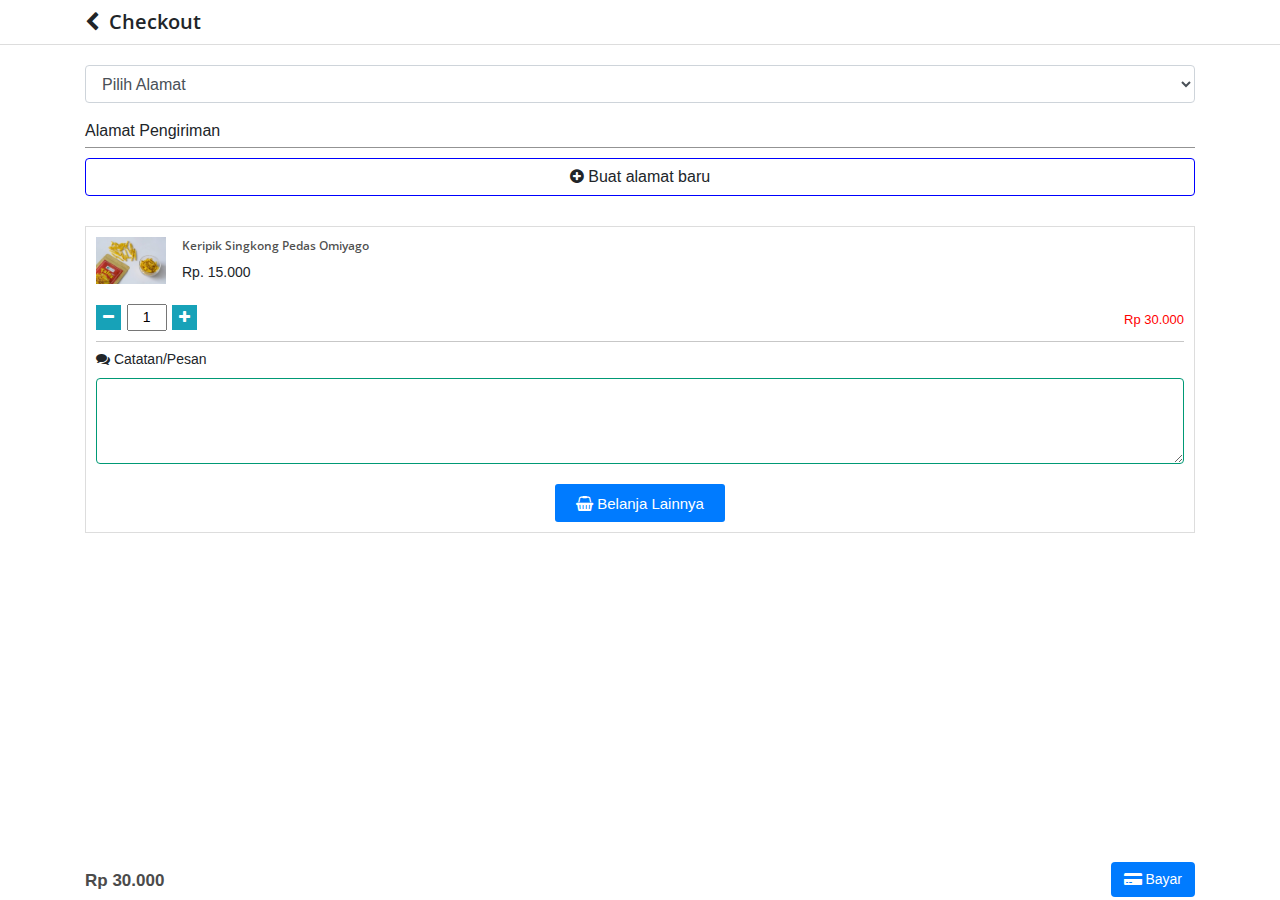
==== checkout.html @ ca687103 "update checkout" ====
<!DOCTYPE html>
<html lang="en">

<head>

  <meta charset="utf-8">
  <meta name="viewport" content="width=device-width, initial-scale=1, shrink-to-fit=no">
  <meta name="description" content="">
  <meta name="author" content="">

  <title>Pusat Camilan Dan Oleh Oleh Khas Nusantara | Omiyago</title>

  <!-- Bootstrap core CSS -->
  <link href="vendor/bootstrap/css/bootstrap.min.css" rel="stylesheet">

  <!-- Custom fonts for this template -->
  <link href="vendor/fontawesome-free/css/all.min.css" rel="stylesheet" type="text/css">
  <link href='https://fonts.googleapis.com/css?family=Lora:400,700,400italic,700italic' rel='stylesheet' type='text/css'>
  <link href='https://fonts.googleapis.com/css?family=Open+Sans:300italic,400italic,600italic,700italic,800italic,400,300,600,700,800' rel='stylesheet' type='text/css'>
  

  <!-- Font Aweseom -->
  <link rel="stylesheet" href="https://cdnjs.cloudflare.com/ajax/libs/font-awesome/4.7.0/css/font-awesome.min.css">

  <!-- Slick core CSS -->
  <link rel="stylesheet" type="text/css" href="plugin/slick/slick.css">
  <link rel="stylesheet" type="text/css" href="plugin/slick/slick-theme.css">

  <!-- Custom styles for this template -->
  <link href="assets/css/style.css" rel="stylesheet">

</head>

<body>

  <!-- Navigation -->
  <div class="back">
    <div class="container">
      <div class="row">
        <div class="col-12">
          <h2><i class="fa fa-chevron-left" aria-hidden="true"></i>&nbsp; Checkout</h2>
        </div>
      </div>
    </div>
  </div>

  <section id="checkout">
    <div class="container">
      <div class="row">
        <div class="col-12">
          <div class="listAddress">
            <div class="form-group">
              <select class="form-control">
                <option>Pilih Alamat</option>
                <option>2</option>
                <option>3</option>
                <option>4</option>
                <option>5</option>
              </select>
            </div>
          </div>
          <div class="addAddress">
            <p>Alamat Pengiriman</p>
            <div class="btnModal">
              <button class="btn" data-toggle="modal" data-target="#modalAddAddress"><i class="fa fa-plus-circle" aria-hidden="true"></i> Buat alamat baru</button>
            </div>
          </div>
          <div class="coldetailCheckout">
            <div class="detailCheckout">
              <div class="media">
                <img src="assets/img/produk1.jpg" class="mr-3" alt="...">
                <div class="media-body">
                  <h5 class="mt-0">Keripik Singkong Pedas Omiyago</h5>
                  <p>Rp. 15.000</p>
                </div>
              </div>
              <div class="formIncrement mt-3">
                <div class="float-left">
                  <button class="btnDecrement"><i class="fa fa-minus"></i></button>
                  <input type="text" class="input text-center" value="1">
                  <button class="btnIncrement"><i class="fa fa-plus"></i></button>
                </div>
                <div class="float-right">
                  <div class="subPrice">Rp 30.000</div>
                </div>
              </div>
            </div>
            <div class="catatan">
              <label><i class="fa fa-comments" aria-hidden="true"></i> Catatan/Pesan</label>
              <textarea class="form-control" rows="3"></textarea>
            </div>
            <div class="colbtnShop">
              <div class="moreShop">
                <a href="#"><i class="fa fa-shopping-basket" aria-hidden="true"></i> Belanja Lainnya</a>
              </div>
            </div>
          </div>
        </div>
      </div>
    </div>
  </section>

  <!-- Modal -->
  <div class="modal fade" id="modalAddAddress" tabindex="-1" role="dialog" aria-labelledby="exampleModalLabel" aria-hidden="true">
    <div class="modal-dialog" role="document">
      <div class="modal-content">
        <div class="modal-header">
          <h5 class="modal-title" id="exampleModalLabel">Tambah/Edit Alamat Pengiriman</h5>
          <button type="button" class="close" data-dismiss="modal" aria-label="Close">
            <span aria-hidden="true">&times;</span>
          </button>
        </div>
        <div class="modal-body">
          <form>
            <div class="form-group">
              <label for="exampleFormControlInput1">Alias untuk alamat ini:</label>
              <div class="input-group mb-2">
                <div class="input-group-prepend">
                  <div class="input-group-text"><i class="fa fa-address-card-o" aria-hidden="true"></i></div>
                </div>
                <input type="text" class="form-control" placeholder="Rumah, Kantor, dll">
              </div>
            </div>

            <div class="form-group">
              <label for="exampleFormControlInput1">Jadikan alamat utama:</label>
              <div class="form-check">
                <input class="form-check-input" type="checkbox" id="gridCheck1">
                <label class="form-check-label" for="gridCheck1">
                  YA
                </label>
              </div>
            </div>

            <div class="form-group">
              <label for="exampleFormControlInput1">Alamat:</label>
              <div class="input-group mb-2">
                <div class="input-group-prepend">
                  <div class="input-group-text"><i class="fa fa-pencil-square-o" aria-hidden="true"></i></div>
                </div>
                <textarea class="form-control" placeholder="Alamat perumahan/kantor" rows="2"></textarea>
              </div>
            </div>

            <div class="form-group">
              <label for="exampleFormControlInput1">Nama penerima:</label>
              <div class="input-group mb-2">
                <div class="input-group-prepend">
                  <div class="input-group-text"><i class="fa fa-user-o" aria-hidden="true"></i></div>
                </div>
                <input type="text" class="form-control" placeholder="Bpk. Sugiharto">
              </div>
            </div>

            <div class="form-group">
              <label for="exampleFormControlInput1">Kecamatan:</label>
              <div class="input-group mb-2">
                <div class="input-group-prepend">
                  <div class="input-group-text"><i class="fa fa-map-marker" aria-hidden="true"></i></div>
                </div>
                <input type="text" class="form-control" placeholder="Kecamatan">
              </div>
            </div>

            <div class="form-group">
              <label for="exampleFormControlInput1">Kode Pos:</label>
              <div class="input-group mb-2">
                <div class="input-group-prepend">
                  <div class="input-group-text"><i class="fa fa-inbox" aria-hidden="true"></i></div>
                </div>
                <input type="text" class="form-control" placeholder="22262">
              </div>
            </div>

            <div class="form-group">
              <label for="exampleFormControlInput1">Email:</label>
              <div class="input-group mb-2">
                <div class="input-group-prepend">
                  <div class="input-group-text"><i class="fa fa-envelope-o" aria-hidden="true"></i></div>
                </div>
                <input type="text" class="form-control" placeholder="name@domain.com">
              </div>
            </div>

            <div class="form-group">
              <label for="exampleFormControlInput1">Nomor kontak:</label>
              <div class="input-group mb-2">
                <div class="input-group-prepend">
                  <div class="input-group-text"><i class="fa fa-phone" aria-hidden="true"></i></div>
                </div>
                <input type="text" class="form-control" placeholder="08213384738">
              </div>
            </div>

            <div class="form-group">
              <label for="exampleFormControlInput1">Catatan untuk kurir:</label>
              <div class="input-group mb-2">
                <div class="input-group-prepend">
                  <div class="input-group-text"><i class="fa fa-commenting-o" aria-hidden="true"></i></div>
                </div>
                <input type="text" class="form-control" placeholder="Letakkan di kotak surat">
              </div>
            </div>
          </form>
        </div>
        <div class="modal-footer">
          <button type="button" class="btn btn-primary">Simpan</button>
        </div>
      </div>
    </div>
  </div>


  <div class="menuButton">
    <div class="container">
      <div class="row">
        <div class="col-5">
          <div class="priceTotal">
            Rp 30.000
          </div>
        </div>
        <div class="col-7">
          <div class="btnBayar">
            <button class="btn bayar"><i class="fa fa-credit-card-alt" aria-hidden="true"></i> Bayar</button>
          </div>
        </div>
      </div>
    </div>
  </div>
  

  <!-- Bootstrap core JavaScript -->
  <script src="vendor/jquery/jquery.min.js"></script>
  <script src="plugin/slick/slick.js" type="text/javascript"></script>
  <script src="vendor/bootstrap/js/bootstrap.bundle.min.js"></script>

  <script>
    
    $('.slider').slick({
      slidesToShow: 1,
      slidesToScroll: 1,
      arrows: false,
      fade: false,
      asNavFor: '.slider-nav-thumbnails',
    });

    $('.slider-nav-thumbnails').slick({
      slidesToShow: 3,
      slidesToScroll: 1,
      asNavFor: '.slider',
      dots: false,
      focusOnSelect: true
    });

    
    
  </script>

</body>

</html>
---- assets/css/style.css ----
body {
  font-size: 20px;
  color: #212529;
  font-family: sans-serif;
}

p {
  line-height: 1.5;
  margin: 30px 0;
}

p a {
  text-decoration: underline;
}

h1,
h2,
h3,
h4,
h5,
h6 {
  font-family: 'Open Sans', 'Helvetica Neue', Helvetica, Arial, sans-serif;
}

a {
  color: #212529;
  transition: all 0.2s;
}

a:hover {
  color: inherit;
  text-decoration: none;
}

::-moz-selection {
  color: #fff;
  background: #0085A1;
  text-shadow: none;
}

::selection {
  color: #fff;
  background: #0085A1;
  text-shadow: none;
}

img::-moz-selection {
  color: #fff;
  background: transparent;
}

img::selection {
  color: #fff;
  background: transparent;
}

img::-moz-selection {
  color: #fff;
  background: transparent;
}

#mainNav {
  position: absolute;
  background: transparent;
}
#mainNav form{
  width: 80%;
  position: relative;
}
#mainNav form input{
  border: 0px;
  height: 35px;
  font-size: 13px;
  padding-left: 33px;
}
#mainNav form button{
  top: -1px;
  border: 0px;
  color: #009975;
  position: absolute;
  background: transparent;
}
#mainNav form button i{
  font-size: 13px;
}
#mainNav .iconTop {
  width: 20%;
  margin-top: -11px;
}
#mainNav .iconTop .iconNavbar {
  float: left;
  width: 30px;
  text-align: center;
}
#mainNav .iconTop .iconNavbar i{
  color: #ffffff;
  font-size: 23px;
}

#mainNav .navbar-brand {
  font-weight: 800;
  color: #343a40;
}

#mainNav .navbar-toggler {
  font-size: 12px;
  font-weight: 800;
  padding: 13px;
  text-transform: uppercase;
  color: #343a40;
}

#mainNav .navbar-nav > li.nav-item > a {
  font-size: 12px;
  font-weight: 800;
  letter-spacing: 1px;
  text-transform: uppercase;
}

@media only screen and (min-width: 992px) {
  #mainNav {
    border-bottom: 1px solid transparent;
    background: transparent;
  }
  #mainNav .navbar-brand {
    padding: 10px 20px;
    color: #fff;
  }
  #mainNav .navbar-brand:focus, #mainNav .navbar-brand:hover {
    color: rgba(255, 255, 255, 0.8);
  }
  #mainNav .navbar-nav > li.nav-item > a {
    padding: 10px 20px;
    color: #fff;
  }
  #mainNav .navbar-nav > li.nav-item > a:focus, #mainNav .navbar-nav > li.nav-item > a:hover {
    color: rgba(255, 255, 255, 0.8);
  }
}

@media only screen and (min-width: 992px) {
  #mainNav {
    transition: background-color 0.2s;
    /* Force Hardware Acceleration in WebKit */
    transform: translate3d(0, 0, 0);
    -webkit-backface-visibility: hidden;
  }
  #mainNav.is-fixed {
    /* when the user scrolls down, we hide the header right above the viewport */
    position: fixed;
    top: -67px;
    transition: transform 0.2s;
    border-bottom: 1px solid white;
    background-color: rgba(255, 255, 255, 0.9);
  }
  #mainNav.is-fixed .navbar-brand {
    color: #212529;
  }
  #mainNav.is-fixed .navbar-brand:focus, #mainNav.is-fixed .navbar-brand:hover {
    color: #0085A1;
  }
  #mainNav.is-fixed .navbar-nav > li.nav-item > a {
    color: #212529;
  }
  #mainNav.is-fixed .navbar-nav > li.nav-item > a:focus, #mainNav.is-fixed .navbar-nav > li.nav-item > a:hover {
    color: #0085A1;
  }
  #mainNav.is-visible {
    /* if the user changes the scrolling direction, we show the header */
    transform: translate3d(0, 100%, 0);
  }
}

#slideProduk .slidercontent .owl-nav {
  top: 30%;
  width: 100%;
  position: absolute;
}
#slideProduk .slidercontent .owl-nav button{
  width: 50px;
  height: 50px;
  color: #ffffff;
  background-color: rgba(0,0,0,0.3);
}
#slideProduk .slidercontent .owl-nav button span{
  font-size: 28px;
}
#slideProduk .slidercontent .owl-nav button.owl-prev{
  float: left;
}
#slideProduk .slidercontent .owl-nav button.owl-next{
  float: right;
}

#related .colTitle{
  text-align: center;
}
#related .colTitle h4{
  font-family: serif;
}
#related .colRelated img {
  width: 100%;
}
#related .colRelated .descProduk h2 {
  font-family: serif;
  font-size: 11px;
  font-weight: 600;
  margin-top: 5px;
}
#related .border-bottom {
  padding-bottom: 5px;
  margin-bottom: 15px;
}



#icons .cols {
  float: left;
  width: 20%;
  text-align: center;
}
#icons .cols .iconBullet img{
  width: 70%;
}
#icons .cols .iconBullet .descIcons p {
  margin: 0px;
  font-size: 12px;
  line-height: 15px;
  font-weight: 500;
}

#masterBannerProduk .slideThumb .slider figure {
  margin-bottom: 0px;
}
#masterBannerProduk .titleProduk {
  margin-left: 15px;
  margin-right: 15px;
  margin-bottom: 15px;
  padding-bottom: 15px;
  border-bottom: 1px solid #c9c9c9;
}
#masterBannerProduk .titleProduk h2 {
  color: #1ABC9C;
  font-size: 22px;
  font-weight: 600;
}
#masterBannerProduk .titleProduk .priceDetail h3 {
  font-size: 22px;
  font-family: serif;
  margin-bottom: 0px;
}
#masterBannerProduk .titleProduk .priceDetail h3 span {
  color: #c5c5c5;
  margin-right: 11px;
  text-decoration: line-through;
}

#masterBannerProduk .descProdukDetail {
  margin: 15px;
}
#masterBannerProduk .descProdukDetail h1 {
  font-size: 13px;
  font-weight: bolder;
}
#masterBannerProduk .descProdukDetail p{
  font-size: 13px;
  color: #6e6e6e;
  font-family: serif;
}





#colProduk {
  margin-top: 40px;
  margin-bottom: 40px;
}
#colProduk .heading {
  padding: 8px 9px;
  overflow: hidden;
  margin-bottom: 10px;
  background-color: #f1f1f1;
}
#colProduk .heading h2{
  float: left;
  color: #009975;
  font-size: 12px;
  padding-top: 10px;
  margin-bottom: 0px;
}
#colProduk .heading h2 span{
  font-weight: bold;
}
#colProduk .heading .more {
  float: right;
}
#colProduk .heading .more .textMore {
  color: #009975;
  padding: 5px 9px;
  border-radius: 15px;
  border: 2px solid #009975;
}
#colProduk .heading .more .textMore p {
  margin: 0px;
  font-size: 12px;
  font-weight: 600;
}
#colProduk .heading .timer{
  float: right;
  margin-bottom: 0px;
}
#colProduk .heading .timer .time{
  float: left;
  padding: 5px;
  color: #ffffff;
  font-size: 12px;
  margin-left: 4px;
  border-radius: 3px;
  background: #e91c06;
  font-family: sans-serif;
}
#colProduk .item img {
  margin-bottom: 10px;
}
#colProduk .descProduk h2 {
  font-size: 12px;
  margin-bottom: 2px;
}
#colProduk .descProduk .price del {
  margin: 0px;
  font-size: 12px;
}
#colProduk .descProduk .price p {
  margin: 0px;
  font-size: 14px;
  margin-top: -5px;
  font-weight: 600;
}

.back {
  width: 100%;
  z-index: 999;
  position: fixed;
  background: #ffffff;
  border-bottom: 1px solid #dddddd;
}
.back h2{
  font-size: 20px;
  font-weight: 600;
  margin: 10px 0px 10px 0px;
}
#checkout {
  padding-top: 65px;
}
#checkout .addAddress p {
  margin: 0px;
  font-size: 16px;
  margin-bottom: 10px;
  padding-bottom: 4px;
  border-bottom: 1px solid #939393;
}
#checkout .addAddress .btnModal button {
  text-align: center;
  border: 1px solid blue;
  width: 100%;
}
#modalAddAddress .modal-header h5 {
  font-size: 14px;
  font-weight: 600;
}
#modalAddAddress .modal-body form .form-group {
  margin-bottom: 0px;
}
#modalAddAddress .modal-body form .form-group input{
  color: #dddddd;
  font-size: 14px;
}
#modalAddAddress .modal-body form .form-group textarea{
  color: #dddddd;
  font-size: 14px;
}
#modalAddAddress .modal-body form .form-group label {
  font-size: 14px;
  margin-bottom: 0px;
}
#modalAddAddress .modal-body form .form-group .form-check label {
  top: -7px;
  position: relative;
}
#checkout .coldetailCheckout {
  padding: 10px;
  margin-top: 30px;
  border: 1px solid #dddddd;
}
#checkout .coldetailCheckout .detailCheckout {
  padding-bottom: 10px;
  border-bottom: 1px solid #c7c7c7;
}
#checkout .coldetailCheckout .detailCheckout .media img {
  width: 70px;
}
#checkout .coldetailCheckout .detailCheckout .media .media-body h5 {
  font-size: 12px;
  line-height: normal;
  color: rgba(0, 0, 0, .7);
  font-weight: 600;
}
#checkout .coldetailCheckout .detailCheckout .media .media-body p {
  margin: 0px;
  font-size: 14px;
}
#checkout .coldetailCheckout .detailCheckout .formIncrement{
  overflow: hidden;
}
#checkout .coldetailCheckout .detailCheckout .formIncrement .subPrice {
  color: red;
  font-size: 13px;
  padding-top: 10px;
}
#checkout .coldetailCheckout .detailCheckout .formIncrement button{
  color: #ffffff;
  font-size: 14px;
  background: #17a2b8;
  border: 1px solid #17a2b8;
}
#checkout .coldetailCheckout .detailCheckout .formIncrement input{
  width: 40px;
  font-size: 14px;
}
#checkout .coldetailCheckout .catatan label {
  font-size: 14px;
}
#checkout .coldetailCheckout .catatan textarea {
  border: 1px solid #009975;
}
#checkout .coldetailCheckout .colbtnShop {
  margin-top: 20px;
}
#checkout .coldetailCheckout .colbtnShop .moreShop {
  text-align: center;
  background: #007bff;
  width: 170px;
  margin: auto;
  border-radius: 3px;
  padding: 3px 3px 5px 3px;
}
#checkout .coldetailCheckout .colbtnShop .moreShop a{
  color: #ffffff;
  font-size: 15px;
}
.priceTotal {
  font-size: 17px;
  font-weight: 600;
  color: #4b4b4b;
  padding-top: 6px;
}
.btnBayar button {
  background: #007bff;
  color: #ffffff;
  float: right;
  font-size: 14px;
}






footer {
  padding-top: 10px;
  background-color: #009975;
  border-top: 4px solid #005642;
}
footer .heading{
  text-align: center;
  margin-bottom: 10px;
  padding-bottom: 5px;
  border-bottom: 1px solid #f1f1f1;
}
footer .heading h2{
  color: #ffffff;
  font-size: 17px;
}
footer .linkFooter ul {
  padding-left: 0px;
}
footer .linkFooter ul li{
  list-style: none;
  margin-bottom: -7px;
}
footer .linkFooter ul li a{
  color: #ffffff;
  font-size: 11px;
}
footer .copyright {
  margin-top: 4em;
  text-align: center;
  padding-bottom: 4em;
}
footer .copyright p{
  margin: 0px;
  font-size: 13px;
  color: #f6f6f6;
}
footer .copyright p span{
  color: #ffff02;
}

.menuButton {
  bottom: 0;
  width: 100%;
  z-index: 999;
  position: fixed;
  padding: 3px 5px;
  background: #ffffff;
}
.menuButton .colMenus {
  text-align: center;
}
.menuButton .colMenus a img {
  width: 25px;
}
.menuButton .colMenus a p {
  margin: 0px;
  color: #9c9c9c;
  font-size: 12px;
  font-family: serif;
}
.menuButton .colCartButton a {
  font-size: 16px;
  margin-top: 5px;
  padding: 6px 8px;
  border: 1px solid #CCCCCC;
}
.menuButton .colBtnBuy {
  padding-right: 15px;
}
.menuButton .colBtnBuy button{
  width: 100%;
  color: #ffffff;
  background-color: #009975;
}
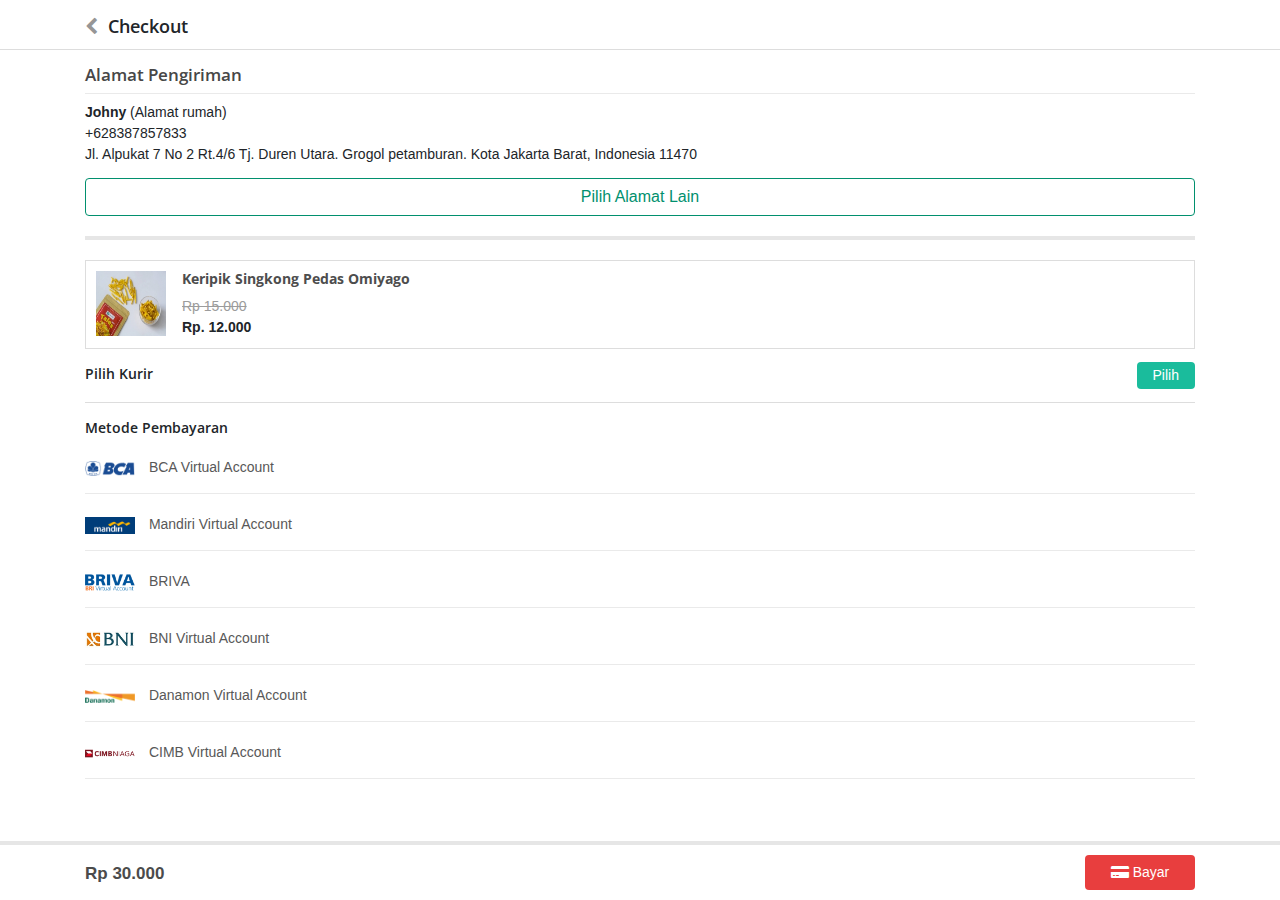
==== commit f3b07dd2: "update checkout page" ====
--- a/checkout.html
+++ b/checkout.html
@@ -22,12 +22,17 @@
   <!-- Font Aweseom -->
   <link rel="stylesheet" href="https://cdnjs.cloudflare.com/ajax/libs/font-awesome/4.7.0/css/font-awesome.min.css">
 
-  <!-- Slick core CSS -->
-  <link rel="stylesheet" type="text/css" href="plugin/slick/slick.css">
-  <link rel="stylesheet" type="text/css" href="plugin/slick/slick-theme.css">
+  <link href="lib/jquery.actionSheet.css" rel="stylesheet"/>
 
   <!-- Custom styles for this template -->
   <link href="assets/css/style.css" rel="stylesheet">
+
+  <style>
+    body {
+      height: 100%;
+      position: relative;
+    }
+  </style>
 
 </head>
 
@@ -46,35 +51,46 @@
 
   <section id="checkout">
     <div class="container">
+
       <div class="row">
         <div class="col-12">
-          <div class="listAddress">
-            <div class="form-group">
-              <select class="form-control">
-                <option>Pilih Alamat</option>
-                <option>2</option>
-                <option>3</option>
-                <option>4</option>
-                <option>5</option>
-              </select>
-            </div>
-          </div>
-          <div class="addAddress">
+          <div class="address">
+            <div class="headingAddress">
+              <h2>Alamat Pengiriman</h2>
+            </div>
+            <div class="alamat">
+              <p><strong>Johny</strong> (Alamat rumah)</p>
+              <p class="phone">+628387857833</p>
+              <p class="addressShipping">Jl. Alpukat 7 No 2 Rt.4/6 Tj. Duren Utara. Grogol petamburan. Kota Jakarta Barat, Indonesia 11470</p>
+            </div>
+            <div class="colChooseAddress">
+              <div class="btnChoose">
+                <button class="btn">Pilih Alamat Lain</button>
+              </div>
+            </div>
+          </div>
+        </div>
+      </div>
+
+      <div class="row">
+        <div class="col-12">
+          <!-- <div class="addAddress">
             <p>Alamat Pengiriman</p>
             <div class="btnModal">
               <button class="btn" data-toggle="modal" data-target="#modalAddAddress"><i class="fa fa-plus-circle" aria-hidden="true"></i> Buat alamat baru</button>
             </div>
-          </div>
+          </div> -->
           <div class="coldetailCheckout">
             <div class="detailCheckout">
               <div class="media">
                 <img src="assets/img/produk1.jpg" class="mr-3" alt="...">
                 <div class="media-body">
                   <h5 class="mt-0">Keripik Singkong Pedas Omiyago</h5>
-                  <p>Rp. 15.000</p>
-                </div>
-              </div>
-              <div class="formIncrement mt-3">
+                  <p class="priceCoret">Rp 15.000</p>
+                  <p>Rp. 12.000</p>
+                </div>
+              </div>
+              <!-- <div class="formIncrement mt-3">
                 <div class="float-left">
                   <button class="btnDecrement"><i class="fa fa-minus"></i></button>
                   <input type="text" class="input text-center" value="1">
@@ -83,22 +99,73 @@
                 <div class="float-right">
                   <div class="subPrice">Rp 30.000</div>
                 </div>
-              </div>
-            </div>
-            <div class="catatan">
+              </div> -->
+            </div>
+            <!-- <div class="catatan">
               <label><i class="fa fa-comments" aria-hidden="true"></i> Catatan/Pesan</label>
               <textarea class="form-control" rows="3"></textarea>
-            </div>
-            <div class="colbtnShop">
+            </div> -->
+            <!-- <div class="colbtnShop">
               <div class="moreShop">
                 <a href="#"><i class="fa fa-shopping-basket" aria-hidden="true"></i> Belanja Lainnya</a>
               </div>
-            </div>
-          </div>
+            </div> -->
+          </div>
+          <div class="shipping">
+            <div class="labelShipping float-left">
+              <h2>Pilih Kurir</h2>
+            </div>
+            <div class="valShipping float-right">
+              <button class="btn btnSelectShipping" id="btnShow">Pilih</button>
+            </div>
+          </div>
+
+          <div class="shipping payment">
+            <div class="labelShipping">
+              <h2>Metode Pembayaran</h2>
+            </div>
+            <div class="listPayment">
+              <ul>
+                <li>
+                  <a href="#">
+                    <img src="assets/img/bca.png"> BCA Virtual Account
+                  </a>
+                </li>
+                <li>
+                  <a href="#">
+                    <img src="assets/img/mandiri.png"> Mandiri Virtual Account
+                  </a>
+                </li>
+                <li>
+                  <a href="#">
+                    <img src="assets/img/briva.png"> BRIVA
+                  </a>
+                </li>
+                <li>
+                  <a href="#">
+                    <img src="assets/img/bni.png"> BNI Virtual Account
+                  </a>
+                </li>
+                <li>
+                  <a href="#">
+                    <img src="assets/img/danamon.png"> Danamon Virtual Account
+                  </a>
+                </li>
+                <li>
+                  <a href="#">
+                    <img src="assets/img/cimb.png"> CIMB Virtual Account
+                  </a>
+                </li>
+              </ul>
+            </div>
+          </div>
+
         </div>
       </div>
     </div>
   </section>
+
+  <div id="actionSheet"></div>
 
   <!-- Modal -->
   <div class="modal fade" id="modalAddAddress" tabindex="-1" role="dialog" aria-labelledby="exampleModalLabel" aria-hidden="true">
@@ -211,7 +278,7 @@
   </div>
 
 
-  <div class="menuButton">
+  <div class="menuButton menubuttonCheckout">
     <div class="container">
       <div class="row">
         <div class="col-5">
@@ -231,29 +298,33 @@
 
   <!-- Bootstrap core JavaScript -->
   <script src="vendor/jquery/jquery.min.js"></script>
-  <script src="plugin/slick/slick.js" type="text/javascript"></script>
+  <script src="lib/jquery.actionSheet.js"></script>
   <script src="vendor/bootstrap/js/bootstrap.bundle.min.js"></script>
 
   <script>
-    
-    $('.slider').slick({
-      slidesToShow: 1,
-      slidesToScroll: 1,
-      arrows: false,
-      fade: false,
-      asNavFor: '.slider-nav-thumbnails',
+    var data1 = [
+      {icon: 'xxx.png', label: 'Next Day (1 hari) <span>Rp 21.000</span>', id: 'xxx'},
+      {icon: 'xxx.png', label: 'Reguler (2-4 hari) <span>Rp 15.000</span>', id: 'xxx'},
+      {icon: 'xxx.png', label: 'JNE YES (1 hari) <span>Rp 20.000</span>', id: 'xxx'},
+      {icon: 'xxx.png', label: 'JNE Reguler (2-3 hari) <span>Rp 14.000</span>', id: 'xxx'},
+    ];
+  </script>
+
+  <script>
+    var as = null;
+    $(function () {
+      var as = $('#actionSheet').ActionSheet({
+        data: data1,
+        labelField: 'label',
+        idField: 'id',
+        backgroundColor:'#fff',
+        color:'#333',
+      });
+
+      $('#btnShow').click(function () {
+        as.show();
+      });
     });
-
-    $('.slider-nav-thumbnails').slick({
-      slidesToShow: 3,
-      slidesToScroll: 1,
-      asNavFor: '.slider',
-      dots: false,
-      focusOnSelect: true
-    });
-
-    
-    
   </script>
 
 </body>
--- a/assets/css/style.css
+++ b/assets/css/style.css
@@ -58,7 +58,12 @@
   color: #fff;
   background: transparent;
 }
-
+.slick-track {
+  /* width: 100% !important; */
+}
+button.slick-next {
+  display: none !important;
+}
 #mainNav {
   position: absolute;
   background: transparent;
@@ -85,7 +90,7 @@
 }
 #mainNav .iconTop {
   width: 20%;
-  margin-top: -11px;
+  margin-top: 4px;
 }
 #mainNav .iconTop .iconNavbar {
   float: left;
@@ -117,58 +122,11 @@
   text-transform: uppercase;
 }
 
-@media only screen and (min-width: 992px) {
-  #mainNav {
-    border-bottom: 1px solid transparent;
-    background: transparent;
-  }
-  #mainNav .navbar-brand {
-    padding: 10px 20px;
-    color: #fff;
-  }
-  #mainNav .navbar-brand:focus, #mainNav .navbar-brand:hover {
-    color: rgba(255, 255, 255, 0.8);
-  }
-  #mainNav .navbar-nav > li.nav-item > a {
-    padding: 10px 20px;
-    color: #fff;
-  }
-  #mainNav .navbar-nav > li.nav-item > a:focus, #mainNav .navbar-nav > li.nav-item > a:hover {
-    color: rgba(255, 255, 255, 0.8);
-  }
-}
-
-@media only screen and (min-width: 992px) {
-  #mainNav {
-    transition: background-color 0.2s;
-    /* Force Hardware Acceleration in WebKit */
-    transform: translate3d(0, 0, 0);
-    -webkit-backface-visibility: hidden;
-  }
-  #mainNav.is-fixed {
-    /* when the user scrolls down, we hide the header right above the viewport */
-    position: fixed;
-    top: -67px;
-    transition: transform 0.2s;
-    border-bottom: 1px solid white;
-    background-color: rgba(255, 255, 255, 0.9);
-  }
-  #mainNav.is-fixed .navbar-brand {
-    color: #212529;
-  }
-  #mainNav.is-fixed .navbar-brand:focus, #mainNav.is-fixed .navbar-brand:hover {
-    color: #0085A1;
-  }
-  #mainNav.is-fixed .navbar-nav > li.nav-item > a {
-    color: #212529;
-  }
-  #mainNav.is-fixed .navbar-nav > li.nav-item > a:focus, #mainNav.is-fixed .navbar-nav > li.nav-item > a:hover {
-    color: #0085A1;
-  }
-  #mainNav.is-visible {
-    /* if the user changes the scrolling direction, we show the header */
-    transform: translate3d(0, 100%, 0);
-  }
+.navbarCategory {
+  background: #009975 !important;
+}
+.navbarCategory form .form-group {
+  margin-bottom: 0px;
 }
 
 #slideProduk .slidercontent .owl-nav {
@@ -229,14 +187,20 @@
   font-weight: 500;
 }
 
-#masterBannerProduk .slideThumb .slider figure {
-  margin-bottom: 0px;
+.detailPage {
+  padding-top: 58px;
+}
+#masterBannerProduk .slideThumb .owl-carousel {
+  position: relative;
+}
+#masterBannerProduk .slideThumb .owl-carousel .owl-dots {
+  bottom: 0;
+  width: 100%;
+  position: absolute;
+  text-align: center;
 }
 #masterBannerProduk .titleProduk {
-  margin-left: 15px;
-  margin-right: 15px;
-  margin-bottom: 15px;
-  padding-bottom: 15px;
+  margin: 15px 0px;
   border-bottom: 1px solid #c9c9c9;
 }
 #masterBannerProduk .titleProduk h2 {
@@ -248,6 +212,7 @@
   font-size: 22px;
   font-family: serif;
   margin-bottom: 0px;
+  padding-bottom: 15px;
 }
 #masterBannerProduk .titleProduk .priceDetail h3 span {
   color: #c5c5c5;
@@ -255,9 +220,6 @@
   text-decoration: line-through;
 }
 
-#masterBannerProduk .descProdukDetail {
-  margin: 15px;
-}
 #masterBannerProduk .descProdukDetail h1 {
   font-size: 13px;
   font-weight: bolder;
@@ -266,6 +228,12 @@
   font-size: 13px;
   color: #6e6e6e;
   font-family: serif;
+}
+#masterBannerProduk .owl-theme .owl-dots .owl-dot span {
+  background: #ffffff;
+}
+#masterBannerProduk .owl-theme .owl-dots .owl-dot.active span {
+  background: #1ABC9C;
 }
 
 
@@ -337,21 +305,89 @@
   margin-top: -5px;
   font-weight: 600;
 }
+#colProduk .item {
+  border: 1px solid #dddddd;
+  border-radius: 7px;
+  box-shadow: rgba(49, 53, 59, 0.12) 0px 1px 6px;
+}
+#colProduk .item .descProduk {
+  height: 95px;
+  padding: 5px 10px 10px 10px;
+}
+#colProduk .headingLatest {
+  padding-top: 15px;
+  text-align: center;
+  margin-bottom: 15px;
+  border-top: 1px solid #f1f1f1;
+}
+.produkCategory {
+  margin-top: 53px !important;
+}
 
 .back {
   width: 100%;
+  height: 50px;
   z-index: 999;
   position: fixed;
+  padding-top: 6px;
   background: #ffffff;
   border-bottom: 1px solid #dddddd;
 }
+.backDetail {
+  height: 60px;
+  padding-top: 4px;
+}
 .back h2{
-  font-size: 20px;
+  font-size: 18px;
   font-weight: 600;
   margin: 10px 0px 10px 0px;
+}
+.back h2.daftarText{
+  font-size: 15px;
+  text-align: right;
+}
+.back h2.daftarText a{
+  color: #009975;
+}
+.back h2 i {
+  color: #969696;
+}
+.back .formSearch{
+  padding-top: 3px;
+}
+.back .formSearch form {
+  position: relative;
+}
+.back .formSearch form input{
+  padding-left: 35px;
+}
+.back .formSearch form .form-group{
+  margin-bottom: 0px;
+}
+.back .formSearch form button{
+  top: 0;
+  left: 0;
+  border: 0px;
+  position: absolute;
+  background: transparent;
+}
+.back .formSearch form button i{
+  color: #969696;
+}
+.back .iconHeader {
+  padding-top: 7px;
+}
+.back .iconHeader .colIcon{
+  float: left;
+  width: 27px;
+  text-align: center;
+}
+.back .iconHeader .colIcon i{
+  color: #969696;
 }
 #checkout {
   padding-top: 65px;
+  padding-bottom: 60px;
 }
 #checkout .addAddress p {
   margin: 0px;
@@ -390,25 +426,32 @@
 }
 #checkout .coldetailCheckout {
   padding: 10px;
-  margin-top: 30px;
+  margin-top: 20px;
   border: 1px solid #dddddd;
 }
-#checkout .coldetailCheckout .detailCheckout {
+/*#checkout .coldetailCheckout .detailCheckout {
   padding-bottom: 10px;
   border-bottom: 1px solid #c7c7c7;
-}
+}*/
 #checkout .coldetailCheckout .detailCheckout .media img {
   width: 70px;
+  height: 65px;
 }
 #checkout .coldetailCheckout .detailCheckout .media .media-body h5 {
-  font-size: 12px;
-  line-height: normal;
-  color: rgba(0, 0, 0, .7);
-  font-weight: 600;
+  font-size: 14px;
+  color: #4d4d4d;
+  font-weight: bold;
 }
 #checkout .coldetailCheckout .detailCheckout .media .media-body p {
   margin: 0px;
   font-size: 14px;
+  font-weight: 600;
+}
+#checkout .coldetailCheckout .detailCheckout .media .media-body p.priceCoret {
+  color: #9c9c9c;
+  font-size: 14px;
+  font-weight: normal;
+  text-decoration: line-through;
 }
 #checkout .coldetailCheckout .detailCheckout .formIncrement{
   overflow: hidden;
@@ -449,6 +492,50 @@
   color: #ffffff;
   font-size: 15px;
 }
+#checkout .shipping {
+  overflow: hidden;
+  margin-top: 10px;
+  padding-bottom: 13px;
+  border-bottom: 1px solid #dddddd;
+}
+#checkout .shipping h2 {
+  margin: 0px;
+  font-size: 14px;
+  font-weight: 600;
+  padding-top: 7px;
+}
+#checkout .shipping .valShipping button {
+  color: #ffffff;
+  font-size: 14px;
+  padding: 2px 15px;
+  background: #1ABC9C;
+}
+#checkout .shipping .valShipping button:focus {
+  box-shadow: none;
+}
+#checkout .payment {
+  border-bottom: 0px;
+}
+#checkout .payment .listPayment ul {
+  padding-left: 0px;
+}
+#checkout .payment .listPayment ul li {
+  list-style: none;
+  padding-top: 13px;
+  padding-bottom: 13px;
+  border-bottom: 1px solid #eaeaea;
+}
+#checkout .payment .listPayment ul li a{
+  font-size: 14px;
+  color: #585858;
+}
+#checkout .payment .listPayment ul li a img{
+  width: 50px;
+  margin-right: 10px;
+}
+.as-list-cell-label span {
+  float: right;
+}
 .priceTotal {
   font-size: 17px;
   font-weight: 600;
@@ -456,13 +543,103 @@
   padding-top: 6px;
 }
 .btnBayar button {
-  background: #007bff;
-  color: #ffffff;
+  background: #e83e3e;
+  color: #ffffff;
+  width: 110px;
   float: right;
   font-size: 14px;
 }
 
 
+/** Login **/
+#login {
+  padding-top: 50px;
+}
+#login .loginForm {
+  margin-top: 30px;
+}
+#login .loginForm form{
+  text-align: center;
+}
+#login .loginForm form input {
+  height: 40px;
+  border-top: 0px;
+  border-left: 0px;
+  border-right: 0px;
+  border-radius: 0px;
+}
+#login .loginForm form input:focus {
+  box-shadow: none;
+}
+#login .loginForm form button {
+  width: 100%;
+  height: 40px;
+  color: #a0a0a0;
+  background: #dddddd;
+  border: 1px solid #dddddd;
+}
+#login .or {
+  display: flex;
+  padding-top: 25px;
+  text-align: center;
+  align-items: center;
+}
+#login .or span{
+  font-size: 12px;
+  color: #aeaeae;
+  padding: 0 16px;
+  white-space: nowrap;
+}
+#login .or span.lines{
+  display: inline-block;
+  width: 100%;
+  border-bottom: 1px solid rgb(224, 224, 224);
+}
+#login .loginSosmed {
+  margin-top: 25px;
+}
+#login .loginSosmed button{
+  width: 100%;
+  height: 40px;
+  color: #777777;
+  background: #ffffff;
+  border: 1px solid #dddddd;
+}
+#login .textDaftar {
+  margin-top: 10px;
+}
+#login .textDaftar p {
+  margin: 0px;
+  color: #888888;
+  font-size: 12px;
+  text-align: center;
+}
+#login .textDaftar p a{
+  color: #009975;
+}
+
+/** Action Sheet **/
+#btnShow {
+  padding-top: 3px;
+}
+.as-list-cell-active {
+  background-color: #009975;
+}
+.as-bg {
+  opacity: 0.6;
+  background-color: #000000;
+}
+.as-list-cell {
+  border-bottom: 1px solid #eae8e8;
+}
+.actionSheet {
+  position: fixed !important;
+}
+.actionSheet .as-list-cell-label {
+  text-align: left;
+  padding: 15px;
+  font-size: 16px;
+}
 
 
 
@@ -514,6 +691,11 @@
   position: fixed;
   padding: 3px 5px;
   background: #ffffff;
+}
+.menubuttonCheckout {
+  padding-top: 10px;
+  padding-bottom: 10px;
+  border-top: 4px solid #e6e6e6;
 }
 .menuButton .colMenus {
   text-align: center;
@@ -534,10 +716,250 @@
   border: 1px solid #CCCCCC;
 }
 .menuButton .colBtnBuy {
-  padding-right: 15px;
+  /* padding-right: 15px; */
 }
 .menuButton .colBtnBuy button{
   width: 100%;
   color: #ffffff;
   background-color: #009975;
-}+}
+
+
+#menuButtonDetail {
+  bottom: 0;
+  width: 100%;
+  z-index: 999;
+  position: fixed;
+  background: #ffffff;
+}
+#menuButtonDetail .colChatButton {
+  height: 100%;
+  text-align: center;
+  background: #1ABC9C;
+}
+#menuButtonDetail .colChatButton i{
+  color: #ffffff;
+}
+#menuButtonDetail .colChatButton a p{
+  margin: 0px;
+  color: #ffffff;
+  font-size: 10px;
+}
+#menuButtonDetail .colCartButton {
+  height: 100%;
+  text-align: center;
+  background: #1ABC9C;
+}
+#menuButtonDetail .colCartButton i{
+  color: #ffffff;
+}
+#menuButtonDetail .colCartButton a p{
+  margin: 0px;
+  color: #ffffff;
+  font-size: 10px;
+}
+#menuButtonDetail .colBtnBuy {
+  height: 100%;
+  background: #e83e3e;
+  text-align: center;
+}
+#menuButtonDetail .colBtnBuy button{
+  color: #ffffff;
+  font-size: 17px;
+  padding-top: 9px;
+}
+
+/** Modal Cartr **/
+.modal-content-cart {
+  width: 100%;
+  height: 100%;
+  position: absolute;
+  background: #ffffff;
+}
+.modal-content-cart .modal-header {
+  padding: 0px 15px 0px 15px;
+}
+.modal-content-cart .modal-header .closer {
+  width: 100%;
+}
+.modal-content-cart .modal-header .closer span {
+  float: left;
+  color: #646464;
+  font-size: 35px;
+  margin-right: 8px;
+}
+.modal-content-cart .modal-header .closer h5 {
+  color: #646464;
+  padding-top: 9px;
+  font-weight: 600;
+}
+.modal-content-cart .modal-body .produkCartDetail {
+  padding: 15px;
+  box-shadow: 1px 1px 6px 0px #dddddd;
+}
+.modal-content-cart .modal-body .produkCartDetail .media img {
+  width: 33%;
+}
+.modal-content-cart .modal-body .produkCartDetail .media .media-body h5 {
+  font-size: 14px;
+  font-weight: 600;
+}
+.modal-content-cart .modal-body .produkCartDetail .media .media-body .popupPrice p {
+  margin: 0px;
+}
+.modal-content-cart .modal-body .produkCartDetail .media .media-body .popupPrice p.coret {
+  color: #9c9c9c;
+  font-size: 14px;
+  text-decoration: line-through;
+}
+.modal-content-cart .modal-body .produkCartDetail .media .media-body .popupPrice p.fixPrice {
+  color: #626262;
+  font-size: 15px;
+  font-weight: 600;
+}
+.modal-content-cart .modal-body .produkCartDetail .media .media-body .popupPrice p.fixPrice span{
+  background: #e80000;
+  color: #ffffff;
+  font-size: 10px;
+  padding: 3px;
+  border-radius: 3px;
+  position: relative;
+  top: -2px;
+}
+.modal-content-cart .modal-body .jumlah {
+  overflow: hidden;
+  margin-top: 20px;
+  padding-bottom: 18px;
+  border-bottom: 1px solid #e9e9e9;
+}
+.modal-content-cart .modal-body .jumlah .Qty form button {
+  width: 30px;
+  float: left;
+  height: 30px;
+  padding: 0px;
+  color: #959595;
+  font-size: 15px;
+  line-height: 31px;
+  border-radius: 50%;
+  text-align: center;
+  background: transparent;
+  border: 1px solid #009975;
+}
+.modal-content-cart .modal-body .jumlah .Qty form input {
+  width: 45px;
+  float: left;
+  height: 30px;
+  margin: 0px 10px;
+  border-top: 0px;
+  border-right: 0px;
+  border-left: 0px;
+  text-align: center;
+  border-radius: 0px;
+}
+.modal-content-cart .modal-body .stok {
+  margin-top: 8px;
+}
+.modal-content-cart .modal-body .stok p {
+  margin: 0px;
+  font-size: 14px;
+  font-weight: 600;
+  color: #696969;
+}
+.modal-content-cart .modal-body .stok p span{
+  font-weight: normal;
+}
+.modal-content-cart .modal-body .color {
+  margin-top: 15px;
+  overflow: hidden;
+}
+.modal-content-cart .modal-body .color .textColor {
+  margin-bottom: 9px;
+}
+.modal-content-cart .modal-body .color .textColor p {
+  margin: 0px;
+  font-size: 14px;
+}
+.modal-content-cart .modal-body .color .textColor p span{
+  color: #696969;
+  font-weight: 600;
+}
+.modal-content-cart .modal-body .color .check{
+  float: left;
+  width: 90px;
+  padding: 0px 10px;
+  margin-right: 10px;
+  border-radius: 20px;
+  background: #e1e1e1;
+  border: 1px solid #01906e;
+}
+.modal-content-cart .modal-body .color .check label{
+  top: -2px;
+  font-size: 14px;
+  position: relative;
+}
+.modal-content-cart .modal-body .notes {
+  margin-top: 5px;
+}
+.modal-content-cart .modal-body .notes form .form-group label {
+  color: #7f7f7f;
+  font-size: 15px;
+  margin-bottom: 0px;
+}
+.modal-content-cart .modal-body .btnBuy {
+  overflow: hidden;
+  margin-top: 60px;
+}
+.modal-content-cart .modal-body .btnBuy .grandPrice p {
+  margin: 0px;
+  color: #7f7f7f;
+  font-size: 15px;
+}
+.modal-content-cart .modal-body .btnBuy .grandPrice p.prices {
+  color: #626262;
+  font-size: 15px;
+  font-weight: 600;
+}
+.modal-content-cart .modal-body .btnBuy .buys button {
+  font-size: 15px;
+  margin-top: 5px;
+  background: #e83e3e;
+  border-color: #e83e3e;
+}
+
+.address {
+  padding-bottom: 20px;
+  border-bottom: 4px solid #e6e6e6;
+}
+.address .headingAddress h2 {
+  padding-bottom: 8px;
+  border-bottom: 1px solid #eaeaea;
+}
+.address .headingAddress h2 {
+  color: #474747;
+  font-size: 17px;
+  font-weight: 600;
+}
+.address .alamat p {
+  margin: 0px;
+  font-size: 14px;
+}
+.address .colChooseAddress .btnChoose button {
+  width: 100%;
+  color: #01906e;
+  margin-top: 13px;
+  border: 1px solid #01906e;
+}
+
+
+
+.modal-content-cart .modal-body .jumlah .textQty span {
+  font-size: 16px;
+  color: #7f7f7f;
+}
+#modalCart {
+  overflow: hidden;
+}
+#modalCart .modal-dialog {
+  margin: 0px;
+  height: 100%;
+}
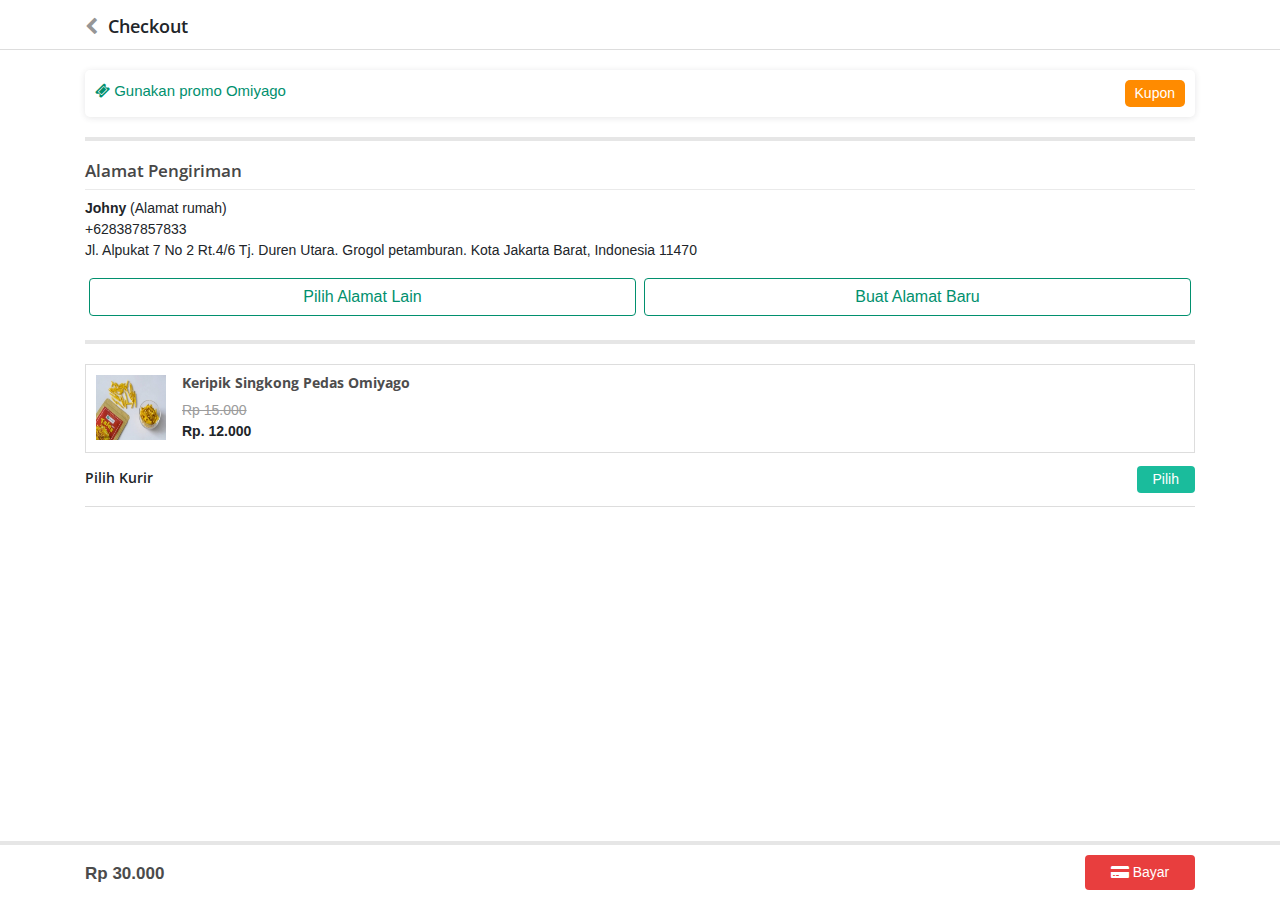
==== commit 428c8071: "update checkout page" ====
--- a/checkout.html
+++ b/checkout.html
@@ -54,6 +54,18 @@
 
       <div class="row">
         <div class="col-12">
+          <div class="borderKupon">
+            <div class="kupon">
+              <div class="float-left textKupon">
+                <i class="fa fa-ticket" aria-hidden="true"></i> Gunakan promo Omiyago
+              </div>
+              <div class="float-right btnKupon" id="btnKupon">
+                <p>Kupon</p>
+              </div>
+            </div>
+          </div>
+        </div>
+        <div class="col-12">
           <div class="address">
             <div class="headingAddress">
               <h2>Alamat Pengiriman</h2>
@@ -65,7 +77,16 @@
             </div>
             <div class="colChooseAddress">
               <div class="btnChoose">
-                <button class="btn">Pilih Alamat Lain</button>
+                <div class="container">
+                  <div class="row">
+                    <div class="col-6 p-1">
+                      <button class="btn">Pilih Alamat Lain</button>
+                    </div>
+                    <div class="col-6 p-1">
+                      <button class="btn">Buat Alamat Baru</button>
+                    </div>
+                  </div>
+                </div>
               </div>
             </div>
           </div>
@@ -120,158 +141,67 @@
             </div>
           </div>
 
-          <div class="shipping payment">
-            <div class="labelShipping">
-              <h2>Metode Pembayaran</h2>
-            </div>
-            <div class="listPayment">
-              <ul>
-                <li>
-                  <a href="#">
-                    <img src="assets/img/bca.png"> BCA Virtual Account
-                  </a>
-                </li>
-                <li>
-                  <a href="#">
-                    <img src="assets/img/mandiri.png"> Mandiri Virtual Account
-                  </a>
-                </li>
-                <li>
-                  <a href="#">
-                    <img src="assets/img/briva.png"> BRIVA
-                  </a>
-                </li>
-                <li>
-                  <a href="#">
-                    <img src="assets/img/bni.png"> BNI Virtual Account
-                  </a>
-                </li>
-                <li>
-                  <a href="#">
-                    <img src="assets/img/danamon.png"> Danamon Virtual Account
-                  </a>
-                </li>
-                <li>
-                  <a href="#">
-                    <img src="assets/img/cimb.png"> CIMB Virtual Account
-                  </a>
-                </li>
-              </ul>
-            </div>
-          </div>
-
         </div>
       </div>
     </div>
   </section>
 
   <div id="actionSheet"></div>
+
+  <div id="actionSheetKupon">
+    <p>Ketik kode kupon</p>
+  </div>
 
   <!-- Modal -->
   <div class="modal fade" id="modalAddAddress" tabindex="-1" role="dialog" aria-labelledby="exampleModalLabel" aria-hidden="true">
     <div class="modal-dialog" role="document">
       <div class="modal-content">
         <div class="modal-header">
-          <h5 class="modal-title" id="exampleModalLabel">Tambah/Edit Alamat Pengiriman</h5>
+          <h5 class="modal-title" id="exampleModalLabel">Select Payment</h5>
           <button type="button" class="close" data-dismiss="modal" aria-label="Close">
             <span aria-hidden="true">&times;</span>
           </button>
         </div>
-        <div class="modal-body">
-          <form>
-            <div class="form-group">
-              <label for="exampleFormControlInput1">Alias untuk alamat ini:</label>
-              <div class="input-group mb-2">
-                <div class="input-group-prepend">
-                  <div class="input-group-text"><i class="fa fa-address-card-o" aria-hidden="true"></i></div>
-                </div>
-                <input type="text" class="form-control" placeholder="Rumah, Kantor, dll">
-              </div>
-            </div>
-
-            <div class="form-group">
-              <label for="exampleFormControlInput1">Jadikan alamat utama:</label>
-              <div class="form-check">
-                <input class="form-check-input" type="checkbox" id="gridCheck1">
-                <label class="form-check-label" for="gridCheck1">
-                  YA
-                </label>
-              </div>
-            </div>
-
-            <div class="form-group">
-              <label for="exampleFormControlInput1">Alamat:</label>
-              <div class="input-group mb-2">
-                <div class="input-group-prepend">
-                  <div class="input-group-text"><i class="fa fa-pencil-square-o" aria-hidden="true"></i></div>
-                </div>
-                <textarea class="form-control" placeholder="Alamat perumahan/kantor" rows="2"></textarea>
-              </div>
-            </div>
-
-            <div class="form-group">
-              <label for="exampleFormControlInput1">Nama penerima:</label>
-              <div class="input-group mb-2">
-                <div class="input-group-prepend">
-                  <div class="input-group-text"><i class="fa fa-user-o" aria-hidden="true"></i></div>
-                </div>
-                <input type="text" class="form-control" placeholder="Bpk. Sugiharto">
-              </div>
-            </div>
-
-            <div class="form-group">
-              <label for="exampleFormControlInput1">Kecamatan:</label>
-              <div class="input-group mb-2">
-                <div class="input-group-prepend">
-                  <div class="input-group-text"><i class="fa fa-map-marker" aria-hidden="true"></i></div>
-                </div>
-                <input type="text" class="form-control" placeholder="Kecamatan">
-              </div>
-            </div>
-
-            <div class="form-group">
-              <label for="exampleFormControlInput1">Kode Pos:</label>
-              <div class="input-group mb-2">
-                <div class="input-group-prepend">
-                  <div class="input-group-text"><i class="fa fa-inbox" aria-hidden="true"></i></div>
-                </div>
-                <input type="text" class="form-control" placeholder="22262">
-              </div>
-            </div>
-
-            <div class="form-group">
-              <label for="exampleFormControlInput1">Email:</label>
-              <div class="input-group mb-2">
-                <div class="input-group-prepend">
-                  <div class="input-group-text"><i class="fa fa-envelope-o" aria-hidden="true"></i></div>
-                </div>
-                <input type="text" class="form-control" placeholder="name@domain.com">
-              </div>
-            </div>
-
-            <div class="form-group">
-              <label for="exampleFormControlInput1">Nomor kontak:</label>
-              <div class="input-group mb-2">
-                <div class="input-group-prepend">
-                  <div class="input-group-text"><i class="fa fa-phone" aria-hidden="true"></i></div>
-                </div>
-                <input type="text" class="form-control" placeholder="08213384738">
-              </div>
-            </div>
-
-            <div class="form-group">
-              <label for="exampleFormControlInput1">Catatan untuk kurir:</label>
-              <div class="input-group mb-2">
-                <div class="input-group-prepend">
-                  <div class="input-group-text"><i class="fa fa-commenting-o" aria-hidden="true"></i></div>
-                </div>
-                <input type="text" class="form-control" placeholder="Letakkan di kotak surat">
-              </div>
-            </div>
-          </form>
+        <div class="modal-body pt-0">
+          <div class="shipping payment">
+            <div class="listPayment">
+              <ul>
+                <li>
+                  <a href="#">
+                    <img src="assets/img/bca.png"> BCA Virtual Account
+                  </a>
+                </li>
+                <li>
+                  <a href="#">
+                    <img src="assets/img/mandiri.png"> Mandiri Virtual Account
+                  </a>
+                </li>
+                <li>
+                  <a href="#">
+                    <img src="assets/img/briva.png"> BRIVA
+                  </a>
+                </li>
+                <li>
+                  <a href="#">
+                    <img src="assets/img/bni.png"> BNI Virtual Account
+                  </a>
+                </li>
+                <li>
+                  <a href="#">
+                    <img src="assets/img/danamon.png"> Danamon Virtual Account
+                  </a>
+                </li>
+                <li>
+                  <a href="#">
+                    <img src="assets/img/cimb.png"> CIMB Virtual Account
+                  </a>
+                </li>
+              </ul>
+            </div>
+          </div>
         </div>
         <div class="modal-footer">
-          <button type="button" class="btn btn-primary">Simpan</button>
+          <button type="button" class="btn btn-primary">Pilih</button>
         </div>
       </div>
     </div>
@@ -288,12 +218,14 @@
         </div>
         <div class="col-7">
           <div class="btnBayar">
-            <button class="btn bayar"><i class="fa fa-credit-card-alt" aria-hidden="true"></i> Bayar</button>
-          </div>
-        </div>
-      </div>
-    </div>
-  </div>
+            <button class="btn bayar" data-toggle="modal" data-target="#modalAddAddress"><i class="fa fa-credit-card-alt" aria-hidden="true"></i> Bayar</button>
+          </div>
+        </div>
+      </div>
+    </div>
+  </div>
+  
+
   
 
   <!-- Bootstrap core JavaScript -->
@@ -308,6 +240,26 @@
       {icon: 'xxx.png', label: 'JNE YES (1 hari) <span>Rp 20.000</span>', id: 'xxx'},
       {icon: 'xxx.png', label: 'JNE Reguler (2-3 hari) <span>Rp 14.000</span>', id: 'xxx'},
     ];
+    var data1Kupon = [
+      {label: '<form><input></form>', id: 'formKupon'},
+    ];
+  </script>
+
+  <script>
+    var as = null;
+    $(function () {
+      var as = $('#actionSheetKupon').ActionSheet({
+        data: data1Kupon,
+        labelField: 'label',
+        idField: 'id',
+        backgroundColor:'#fff',
+        color:'#333',
+      });
+
+      $('#btnKupon').click(function () {
+        as.show();
+      });
+    });
   </script>
 
   <script>
--- a/assets/css/style.css
+++ b/assets/css/style.css
@@ -401,8 +401,28 @@
   border: 1px solid blue;
   width: 100%;
 }
+
+#actionSheetKupon p {
+  margin: 0px;
+  padding-left: 15px;
+  margin-top: 15px;
+  font-size: 17px;
+}
+#actionSheetKupon .as-list-cell .as-list-cell-label {
+  padding-top: 5px;
+  padding-bottom: 25px;
+}
+#actionSheetKupon .as-list-cell form input {
+  width: 100%;
+  height: 40px;
+  margin-top: 5px;
+  padding: 5px 10px;
+  line-height: 37px;
+  border-radius: 3px;
+  border: 1px solid #dddddd;
+}
 #modalAddAddress .modal-header h5 {
-  font-size: 14px;
+  font-size: 16px;
   font-weight: 600;
 }
 #modalAddAddress .modal-body form .form-group {
@@ -513,23 +533,23 @@
 #checkout .shipping .valShipping button:focus {
   box-shadow: none;
 }
-#checkout .payment {
+.payment {
   border-bottom: 0px;
 }
-#checkout .payment .listPayment ul {
+.payment .listPayment ul {
   padding-left: 0px;
 }
-#checkout .payment .listPayment ul li {
+.payment .listPayment ul li {
   list-style: none;
   padding-top: 13px;
   padding-bottom: 13px;
   border-bottom: 1px solid #eaeaea;
 }
-#checkout .payment .listPayment ul li a{
+.payment .listPayment ul li a{
   font-size: 14px;
   color: #585858;
 }
-#checkout .payment .listPayment ul li a img{
+.payment .listPayment ul li a img{
   width: 50px;
   margin-right: 10px;
 }
@@ -548,6 +568,35 @@
   width: 110px;
   float: right;
   font-size: 14px;
+}
+
+.borderKupon {
+  border-bottom: 4px solid #e6e6e6;
+  margin-bottom: 20px;
+  padding-bottom: 20px;
+  padding-top: 5px;
+}
+.kupon {
+  padding: 10px;
+  overflow: hidden;
+  border-radius: 5px;
+  background-color: rgb(255, 255, 255);
+  box-shadow: rgba(49, 53, 59, 0.12) 0px 1px 6px 0px;
+}
+.kupon .textKupon {
+  font-size: 15px;
+  color: #01906e;
+}
+
+.kupon .btnKupon {
+  padding: 3px 10px;
+  border-radius: 5px;
+  background: rgb(255, 139, 0);
+}
+.kupon .btnKupon p {
+  margin: 0px;
+  font-size: 14px;
+  color: #ffffff;
 }
 
 
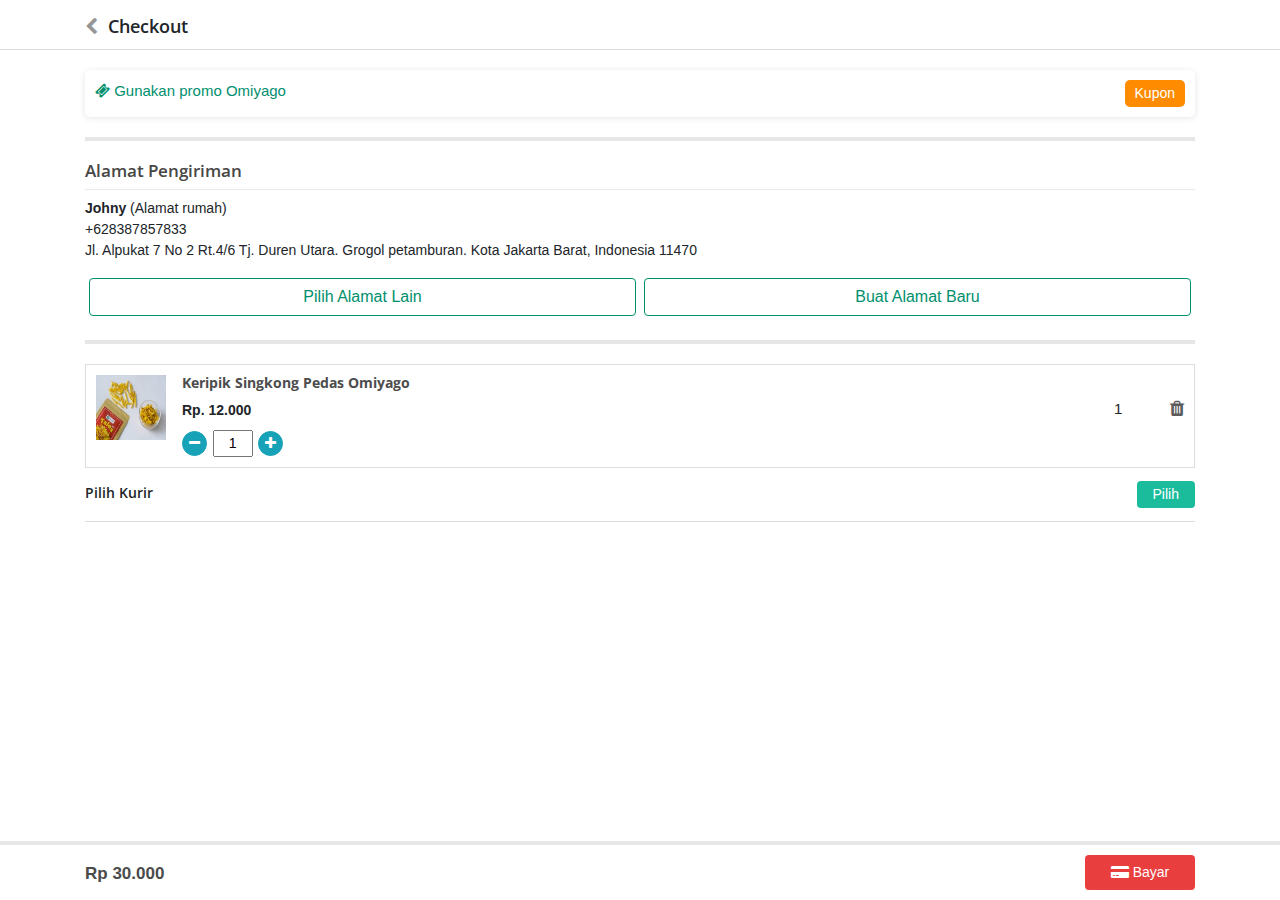
==== commit 68e2d92e: "update checkout page" ====
--- a/checkout.html
+++ b/checkout.html
@@ -80,10 +80,10 @@
                 <div class="container">
                   <div class="row">
                     <div class="col-6 p-1">
-                      <button class="btn">Pilih Alamat Lain</button>
+                      <button class="btn" data-toggle="modal" data-target="#modalListAddAddress">Pilih Alamat Lain</button>
                     </div>
                     <div class="col-6 p-1">
-                      <button class="btn">Buat Alamat Baru</button>
+                      <button class="btn" data-toggle="modal" data-target="#modalNewAddAddress">Buat Alamat Baru</button>
                     </div>
                   </div>
                 </div>
@@ -107,20 +107,25 @@
                 <img src="assets/img/produk1.jpg" class="mr-3" alt="...">
                 <div class="media-body">
                   <h5 class="mt-0">Keripik Singkong Pedas Omiyago</h5>
-                  <p class="priceCoret">Rp 15.000</p>
-                  <p>Rp. 12.000</p>
+                  <div class="colqty">
+                  	<p>Rp. 12.000</p>
+	                  <div class="formIncrement">
+		                <div class="float-left">
+		                  <button class="btnDecrement"><i class="fa fa-minus"></i></button>
+		                  <input type="text" class="input text-center" value="1">
+		                  <button class="btnIncrement"><i class="fa fa-plus"></i></button>
+		                </div>
+		              </div>
+		             </div>
+		             <div class="colTrash">
+		             	<div class="qty">
+		             		<span>1</span>
+		             	</div>
+		             	<i class="fa fa-trash" aria-hidden="true"></i>
+		             </div>
                 </div>
               </div>
-              <!-- <div class="formIncrement mt-3">
-                <div class="float-left">
-                  <button class="btnDecrement"><i class="fa fa-minus"></i></button>
-                  <input type="text" class="input text-center" value="1">
-                  <button class="btnIncrement"><i class="fa fa-plus"></i></button>
-                </div>
-                <div class="float-right">
-                  <div class="subPrice">Rp 30.000</div>
-                </div>
-              </div> -->
+              
             </div>
             <!-- <div class="catatan">
               <label><i class="fa fa-comments" aria-hidden="true"></i> Catatan/Pesan</label>
@@ -150,6 +155,46 @@
 
   <div id="actionSheetKupon">
     <p>Ketik kode kupon</p>
+  </div>
+
+  <!-- Modal List Address-->
+  <div class="modal fade" id="modalListAddAddress" tabindex="-1" role="dialog" aria-labelledby="exampleModalLabel" aria-hidden="true">
+    <div class="modal-dialog" role="document">
+      <div class="modal-content">
+        <div class="modal-header">
+          <h5 class="modal-title" id="exampleModalLabel">Pilih Alamat Lain</h5>
+          <button type="button" class="close" data-dismiss="modal" aria-label="Close">
+            <span aria-hidden="true">&times;</span>
+          </button>
+        </div>
+        <div class="modal-body pt-0">
+          
+        </div>
+        <div class="modal-footer">
+          <button type="button" class="btn btn-primary">Pilih</button>
+        </div>
+      </div>
+    </div>
+  </div>
+
+  <!-- Modal New Address-->
+  <div class="modal fade" id="modalNewAddAddress" tabindex="-1" role="dialog" aria-labelledby="exampleModalLabel" aria-hidden="true">
+    <div class="modal-dialog" role="document">
+      <div class="modal-content">
+        <div class="modal-header">
+          <h5 class="modal-title" id="exampleModalLabel">Buat Alamat Baru</h5>
+          <button type="button" class="close" data-dismiss="modal" aria-label="Close">
+            <span aria-hidden="true">&times;</span>
+          </button>
+        </div>
+        <div class="modal-body pt-0">
+          
+        </div>
+        <div class="modal-footer">
+          <button type="button" class="btn btn-primary">Pilih</button>
+        </div>
+      </div>
+    </div>
   </div>
 
   <!-- Modal -->
--- a/assets/css/style.css
+++ b/assets/css/style.css
@@ -473,8 +473,32 @@
   font-weight: normal;
   text-decoration: line-through;
 }
+.colqty {
+  float: left;
+}
+.colTrash {
+  width: 70px;
+  float: right;
+  position: relative;
+}
+.colTrash .qty {
+  left: 0;
+  top: -8px;
+  position: absolute;
+}
+.colTrash .qty span{
+  font-size: 15px;
+}
+.colTrash i{
+  top: 0px;
+  float: right;
+  color: #5c5c5c;
+  font-size: 18px;
+  position: relative;
+}
 #checkout .coldetailCheckout .detailCheckout .formIncrement{
   overflow: hidden;
+  margin-top: 5px;
 }
 #checkout .coldetailCheckout .detailCheckout .formIncrement .subPrice {
   color: red;
@@ -484,6 +508,7 @@
 #checkout .coldetailCheckout .detailCheckout .formIncrement button{
   color: #ffffff;
   font-size: 14px;
+  border-radius: 50%;
   background: #17a2b8;
   border: 1px solid #17a2b8;
 }
